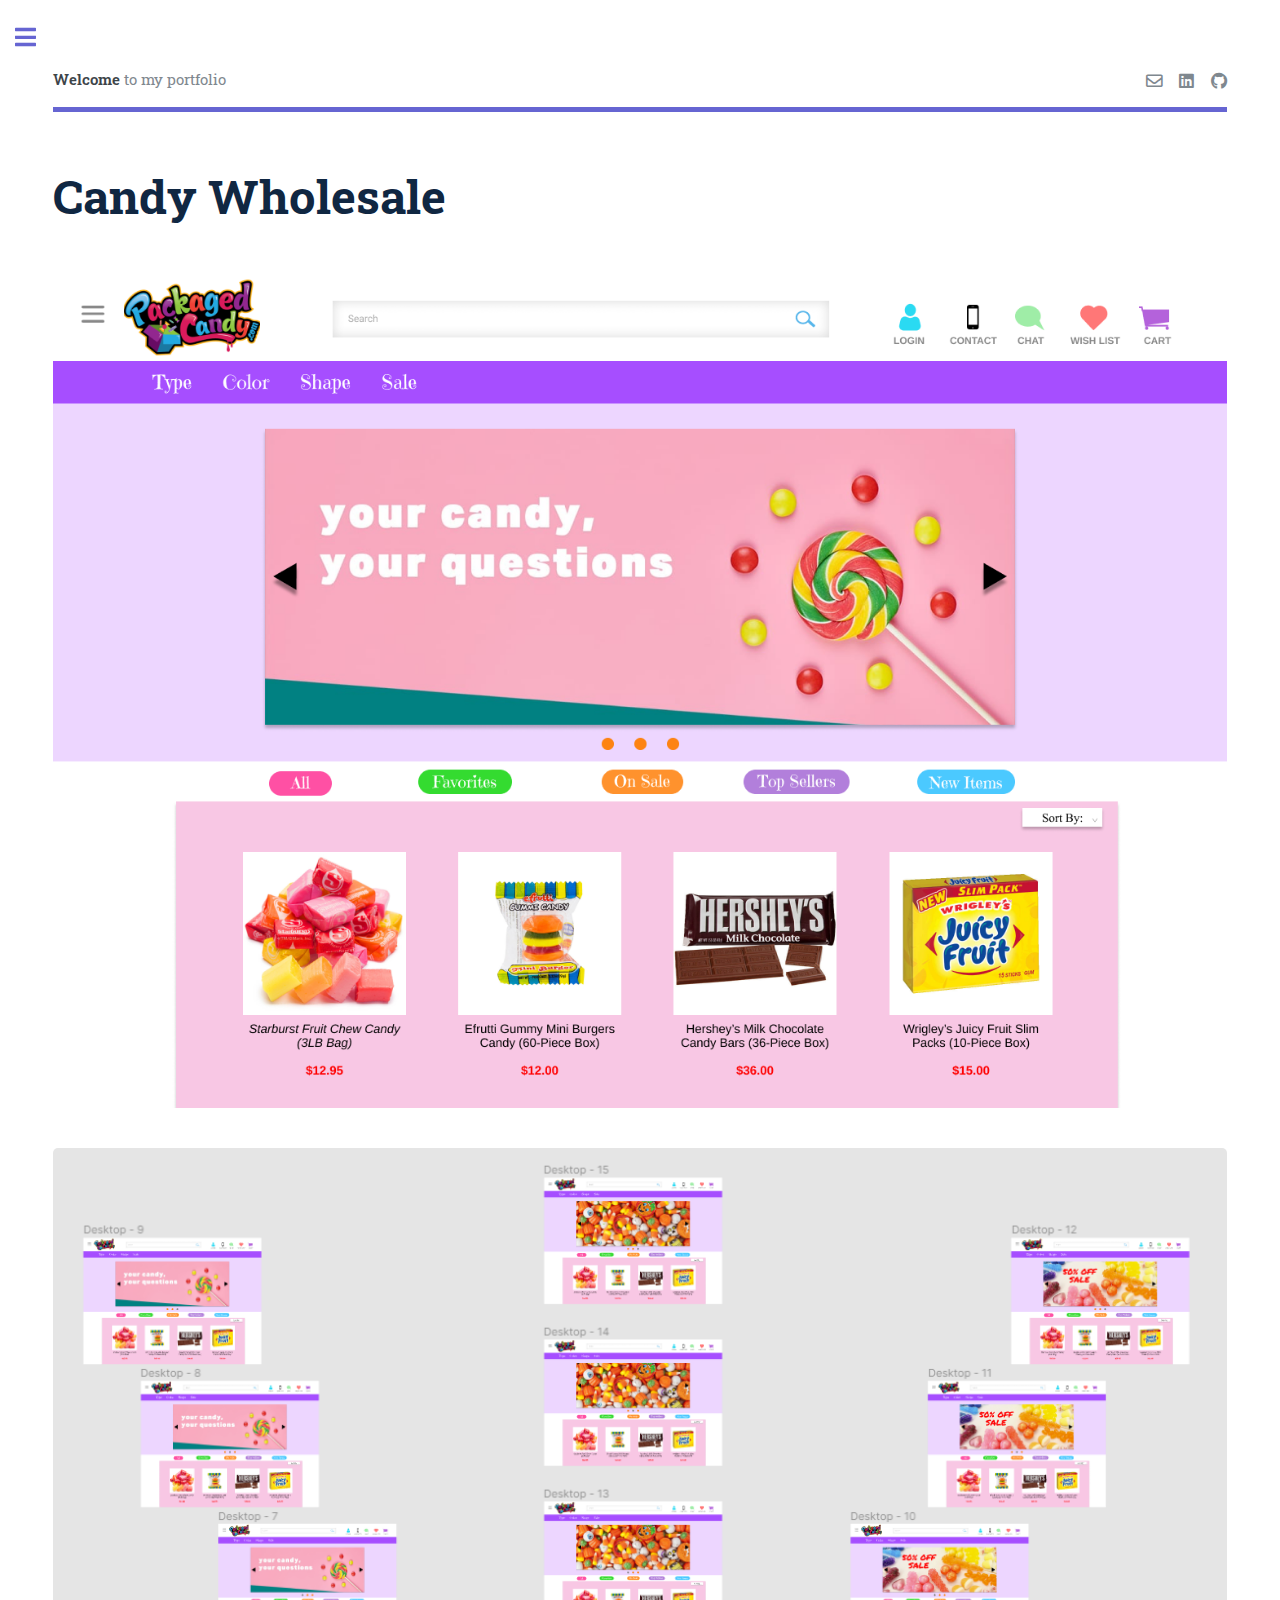
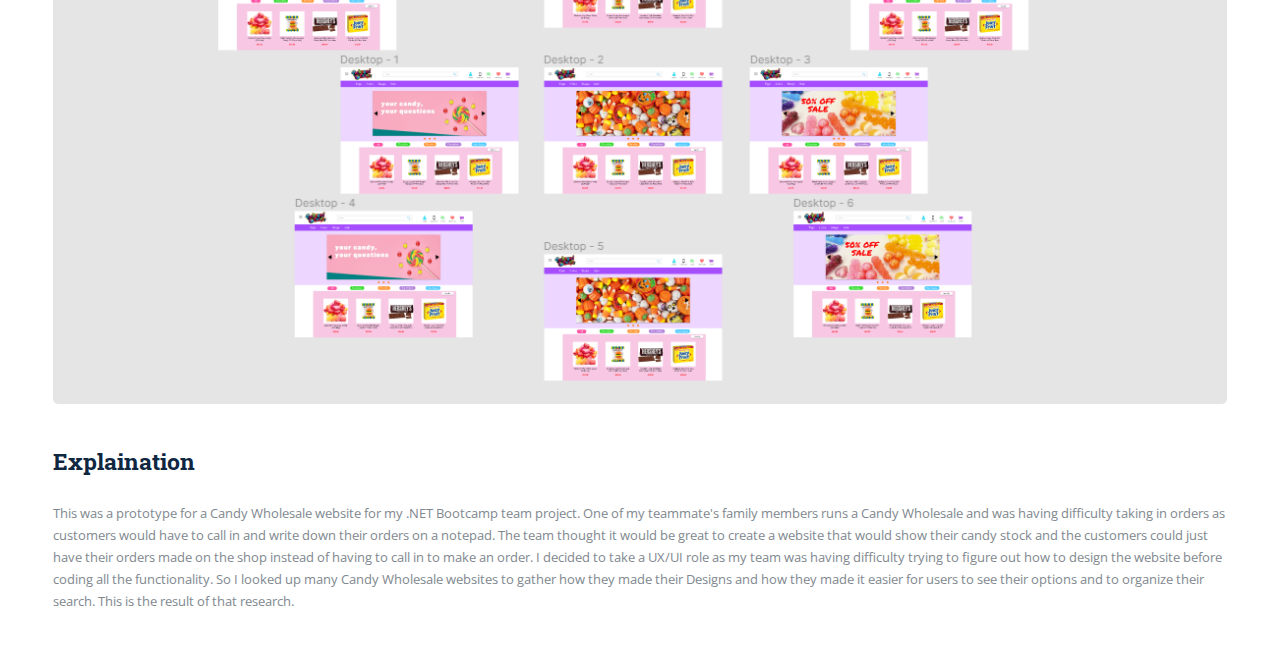
==== candy.html @ 74094ce4 "Add files via upload" ====
<!DOCTYPE HTML>
<html>
	<head>
		<title>My Portfolio - Editorial</title>
		<meta charset="utf-8" />
		<meta name="viewport" content="width=device-width, initial-scale=1, user-scalable=no" />
		<link rel="stylesheet" href="assets/css/main.css" />
	</head>
	<body class="is-preload">

		<!-- Wrapper -->
			<div id="wrapper">

				<!-- Main -->
					<div id="main">
						<div class="inner">

							<!-- Header -->
								<header id="header">
									<a href="index.html" class="logo"><strong>Welcome </strong>to my portfolio</a>
									<ul class="icons">
										<li><a href="mailto:rabiulmaz613@gmail.com" class="icon fa-envelope"><span class="label">Email</span></a></li>
										<li><a href="https://www.linkedin.com/in/rabiul-mazumder-b865521a0/" target="_blank" rel="noopener noreferrer" class="icon brands fa-linkedin"><span class="label">LinkedIn</span></a></li>
										<li><a href="https://github.com/RabiulMazumder613" target="_blank" rel="noopener noreferrer" class="icon brands fa-github"><span class="label">Github</span></a></li>
									</ul>
								</header>

							<!-- Content -->
								<section>
									<header class="main">
										<h1>Candy Wholesale</h1>
									</header>

									<span class="image main"><img src="images/Wholesale.png" alt="" /></span>
									<span class="image main"><img src="images/Wholesale-Wireframe.png" alt="" /></span>

									<h2>Explaination</h2>
									<p> This was a prototype for a Candy Wholesale website for my .NET Bootcamp team project. One of my teammate's family members runs a Candy Wholesale and was having difficulty 
										taking in orders as customers would have to call in and write down their orders on a notepad. The team thought it would be great to create a website that would show their 
										candy stock and the customers could just have their orders made on the shop instead of having to call in to make an order. I decided to take a UX/UI role as my team was 
										having difficulty trying to figure out how to design the website before coding all the functionality. So I looked up many Candy Wholesale websites to gather how they made 
										their Designs and how they made it easier for users to see their options and to organize their search. This is the result of that research. 
									</p>

								</section>

						</div>
					</div>

				<!-- Sidebar -->
				<div id="sidebar">
					<div class="inner">

						<!-- Menu -->
							<nav id="menu">
								<header class="major">
									<h2>Menu</h2>
								</header>
								<ul>
									<li><a href="index.html">Homepage</a></li>
									<li>
										<span class="opener">Websites</span>
										<ul>
											<li><a href="https://rabiulmazumder613.github.io/react-crypto-tracker/" target="_blank" rel="noopener noreferrer">Cryptocurrency</a></li>
											<li><a href="https://rabiulmazumder613.github.io/moolah-react-app/"target="_blank" rel="noopener noreferrer">Moolah</a></li>
										</ul>
									</li>
									<li>
										<span class="opener">UX/UI Designs</span>
										<ul>
											<li><a href="candy.html">Candy Wholesale</a></li>
											<li><a href="law.html">Vicent Law</a></li>
										</ul>
									</li>
									<li><a href="resume.html">Resume</a></li>
								</ul>
							</nav>


							<!-- Section -->
							<section>
								<header class="major">
									<h2>Get in touch</h2>
								</header>
								<p>If you would like to ever reach out to me through email or send a direct message to me on LinkedIn and feel free to connect. Here is also my GitHub if you would like to look at my projects</p>
								<ul class="contact">
									<li class="icon solid fa-envelope"><a href="mailto:rabiulmaz613@gmail.com">rabiulmaz613@gmail.com</a></li>
									<li class="icon brands fa-linkedin"><a href="https://www.linkedin.com/in/rabiul-mazumder-b865521a0/" target="_blank" rel="noopener noreferrer">Rabiul Mazumder</a></li>
									<li class="icon brands fa-github"><a href="https://github.com/RabiulMazumder613" target="_blank" rel="noopener noreferrer">RabiulMazumder613</a></li>
								</ul>
							</section>

						</div>
					</div>

			</div>

		<!-- Scripts -->
			<script src="assets/js/jquery.min.js"></script>
			<script src="assets/js/browser.min.js"></script>
			<script src="assets/js/breakpoints.min.js"></script>
			<script src="assets/js/util.js"></script>
			<script src="assets/js/main.js"></script>

	</body>
</html>
---- assets/css/main.css ----
@import url(fontawesome-all.min.css);
@import url("https://fonts.googleapis.com/css?family=Open+Sans:400,600,400italic,600italic|Roboto+Slab:400,700");
/*
	Editorial by HTML5 UP
	html5up.net | @ajlkn
	Free for personal and commercial use under the CCA 3.0 license (html5up.net/license)
*/
html, body, div, span, applet, object,
iframe, h1, h2, h3, h4, h5, h6, p, blockquote,
pre, a, abbr, acronym, address, big, cite,
code, del, dfn, em, img, ins, kbd, q, s, samp,
small, strike, strong, sub, sup, tt, var, b,
u, i, center, dl, dt, dd, ol, ul, li, fieldset,
form, label, legend, table, caption, tbody,
tfoot, thead, tr, th, td, article, aside,
canvas, details, embed, figure, figcaption,
footer, header, hgroup, menu, nav, output, ruby,
section, summary, time, mark, audio, video {
  margin: 0;
  padding: 0;
  border: 0;
  font-size: 100%;
  font: inherit;
  vertical-align: baseline; }

article, aside, details, figcaption, figure,
footer, header, hgroup, menu, nav, section {
  display: block; }

body {
  line-height: 1; }

ol, ul {
  list-style: none; }

blockquote, q {
  quotes: none; }
  blockquote:before, blockquote:after, q:before, q:after {
    content: '';
    content: none; }

table {
  border-collapse: collapse;
  border-spacing: 0; }

body {
  -webkit-text-size-adjust: none; }

mark {
  background-color: transparent;
  color: inherit; }

input::-moz-focus-inner {
  border: 0;
  padding: 0; }

input, select, textarea {
  -moz-appearance: none;
  -webkit-appearance: none;
  -ms-appearance: none;
  appearance: none; }

/* Basic */
@-ms-viewport {
  width: device-width; }

body {
  -ms-overflow-style: scrollbar; }

@media screen and (max-width: 480px) {
  html, body {
    min-width: 320px; } }

html {
  box-sizing: border-box;
  scroll-behavior: smooth;
}

*, *:before, *:after {
  box-sizing: inherit; }

body {
  background: #ffffff; }
  body.is-preload *, body.is-preload *:before, body.is-preload *:after, body.is-resizing *, body.is-resizing *:before, body.is-resizing *:after {
    -moz-animation: none !important;
    -webkit-animation: none !important;
    -ms-animation: none !important;
    animation: none !important;
    -moz-transition: none !important;
    -webkit-transition: none !important;
    -ms-transition: none !important;
    transition: none !important; }

/* Type */
body, input, select, textarea {
  color: #7f888f;
  font-family: "Open Sans", sans-serif;
  font-size: 13pt;
  font-weight: 400;
  line-height: 1.65; }
  @media screen and (max-width: 1680px) {
    body, input, select, textarea {
      font-size: 11pt; } }
  @media screen and (max-width: 1280px) {
    body, input, select, textarea {
      font-size: 10pt; } }
  @media screen and (max-width: 360px) {
    body, input, select, textarea {
      font-size: 9pt; } }

a {
  -moz-transition: color 0.2s ease-in-out, border-bottom-color 0.2s ease-in-out;
  -webkit-transition: color 0.2s ease-in-out, border-bottom-color 0.2s ease-in-out;
  -ms-transition: color 0.2s ease-in-out, border-bottom-color 0.2s ease-in-out;
  transition: color 0.2s ease-in-out, border-bottom-color 0.2s ease-in-out;
  border-bottom: dotted 1px;
  color: #6665d2;
  text-decoration: none; }
  a:hover {
    border-bottom-color: #6665d2;
    color: #6665d2 !important; }
    a:hover strong {
      color: inherit; }

strong, b {
  color: #3d4449;
  font-weight: 600; }

em, i {
  font-style: italic; }

p {
  margin: 0 0 2em 0; }

h1, h2, h3, h4, h5, h6 {
  color: #102742;
  font-family: "Roboto Slab", serif;
  font-weight: 700;
  line-height: 1.5;
  margin: 0 0 1em 0; }
  h1 a, h2 a, h3 a, h4 a, h5 a, h6 a {
    color: inherit;
    text-decoration: none;
    border-bottom: 0; }

h1 {
  font-size: 4em;
  margin: 0 0 0.5em 0;
  line-height: 1.3; }

h2 {
  font-size: 1.75em; }

h3 {
  font-size: 1.25em; }

h4 {
  font-size: 1.1em; }

h5 {
  font-size: 0.9em; }

h6 {
  font-size: 0.7em; }

@media screen and (max-width: 1680px) {
  h1 {
    font-size: 3.5em; } }

@media screen and (max-width: 980px) {
  h1 {
    font-size: 3.25em; } }

@media screen and (max-width: 736px) {
  h1 {
    font-size: 2em;
    line-height: 1.4; }
  h2 {
    font-size: 1.5em; } }

sub {
  font-size: 0.8em;
  position: relative;
  top: 0.5em; }

sup {
  font-size: 0.8em;
  position: relative;
  top: -0.5em; }

blockquote {
  border-left: solid 3px rgba(210, 215, 217, 0.75);
  font-style: italic;
  margin: 0 0 2em 0;
  padding: 0.5em 0 0.5em 2em; }

code {
  background: rgba(230, 235, 237, 0.25);
  border-radius: 0.375em;
  border: solid 1px rgba(210, 215, 217, 0.75);
  font-family: "Courier New", monospace;
  font-size: 0.9em;
  margin: 0 0.25em;
  padding: 0.25em 0.65em; }

pre {
  -webkit-overflow-scrolling: touch;
  font-family: "Courier New", monospace;
  font-size: 0.9em;
  margin: 0 0 2em 0; }
  pre code {
    display: block;
    line-height: 1.75;
    padding: 1em 1.5em;
    overflow-x: auto; }

hr {
  border: 0;
  border-bottom: solid 1px rgba(210, 215, 217, 0.75);
  margin: 2em 0; }
  hr.major {
    margin: 3em 0; }

.align-left {
  text-align: left; }

.align-center {
  text-align: center; }

.align-right {
  text-align: right; }

/* Row */
.row {
  display: flex;
  flex-wrap: wrap;
  box-sizing: border-box;
  align-items: stretch; }
  .row > * {
    box-sizing: border-box; }
  .row.gtr-uniform > * > :last-child {
    margin-bottom: 0; }
  .row.aln-left {
    justify-content: flex-start; }
  .row.aln-center {
    justify-content: center; }
  .row.aln-right {
    justify-content: flex-end; }
  .row.aln-top {
    align-items: flex-start; }
  .row.aln-middle {
    align-items: center; }
  .row.aln-bottom {
    align-items: flex-end; }
  .row > .imp {
    order: -1; }
  .row > .col-1 {
    width: 8.33333%; }
  .row > .off-1 {
    margin-left: 8.33333%; }
  .row > .col-2 {
    width: 16.66667%; }
  .row > .off-2 {
    margin-left: 16.66667%; }
  .row > .col-3 {
    width: 25%; }
  .row > .off-3 {
    margin-left: 25%; }
  .row > .col-4 {
    width: 33.33333%; }
  .row > .off-4 {
    margin-left: 33.33333%; }
  .row > .col-5 {
    width: 41.66667%; }
  .row > .off-5 {
    margin-left: 41.66667%; }
  .row > .col-6 {
    width: 50%; }
  .row > .off-6 {
    margin-left: 50%; }
  .row > .col-7 {
    width: 58.33333%; }
  .row > .off-7 {
    margin-left: 58.33333%; }
  .row > .col-8 {
    width: 66.66667%; }
  .row > .off-8 {
    margin-left: 66.66667%; }
  .row > .col-9 {
    width: 75%; }
  .row > .off-9 {
    margin-left: 75%; }
  .row > .col-10 {
    width: 83.33333%; }
  .row > .off-10 {
    margin-left: 83.33333%; }
  .row > .col-11 {
    width: 91.66667%; }
  .row > .off-11 {
    margin-left: 91.66667%; }
  .row > .col-12 {
    width: 100%; }
  .row > .off-12 {
    margin-left: 100%; }
  .row.gtr-0 {
    margin-top: 0;
    margin-left: 0em; }
    .row.gtr-0 > * {
      padding: 0 0 0 0em; }
    .row.gtr-0.gtr-uniform {
      margin-top: 0em; }
      .row.gtr-0.gtr-uniform > * {
        padding-top: 0em; }
  .row.gtr-25 {
    margin-top: 0;
    margin-left: -0.375em; }
    .row.gtr-25 > * {
      padding: 0 0 0 0.375em; }
    .row.gtr-25.gtr-uniform {
      margin-top: -0.375em; }
      .row.gtr-25.gtr-uniform > * {
        padding-top: 0.375em; }
  .row.gtr-50 {
    margin-top: 0;
    margin-left: -0.75em; }
    .row.gtr-50 > * {
      padding: 0 0 0 0.75em; }
    .row.gtr-50.gtr-uniform {
      margin-top: -0.75em; }
      .row.gtr-50.gtr-uniform > * {
        padding-top: 0.75em; }
  .row {
    margin-top: 0;
    margin-left: -1.5em; }
    .row > * {
      padding: 0 0 0 1.5em; }
    .row.gtr-uniform {
      margin-top: -1.5em; }
      .row.gtr-uniform > * {
        padding-top: 1.5em; }
  .row.gtr-150 {
    margin-top: 0;
    margin-left: -2.25em; }
    .row.gtr-150 > * {
      padding: 0 0 0 2.25em; }
    .row.gtr-150.gtr-uniform {
      margin-top: -2.25em; }
      .row.gtr-150.gtr-uniform > * {
        padding-top: 2.25em; }
  .row.gtr-200 {
    margin-top: 0;
    margin-left: -3em; }
    .row.gtr-200 > * {
      padding: 0 0 0 3em; }
    .row.gtr-200.gtr-uniform {
      margin-top: -3em; }
      .row.gtr-200.gtr-uniform > * {
        padding-top: 3em; }
  @media screen and (max-width: 1680px) {
    .row {
      display: flex;
      flex-wrap: wrap;
      box-sizing: border-box;
      align-items: stretch; }
      .row > * {
        box-sizing: border-box; }
      .row.gtr-uniform > * > :last-child {
        margin-bottom: 0; }
      .row.aln-left {
        justify-content: flex-start; }
      .row.aln-center {
        justify-content: center; }
      .row.aln-right {
        justify-content: flex-end; }
      .row.aln-top {
        align-items: flex-start; }
      .row.aln-middle {
        align-items: center; }
      .row.aln-bottom {
        align-items: flex-end; }
      .row > .imp-xlarge {
        order: -1; }
      .row > .col-1-xlarge {
        width: 8.33333%; }
      .row > .off-1-xlarge {
        margin-left: 8.33333%; }
      .row > .col-2-xlarge {
        width: 16.66667%; }
      .row > .off-2-xlarge {
        margin-left: 16.66667%; }
      .row > .col-3-xlarge {
        width: 25%; }
      .row > .off-3-xlarge {
        margin-left: 25%; }
      .row > .col-4-xlarge {
        width: 33.33333%; }
      .row > .off-4-xlarge {
        margin-left: 33.33333%; }
      .row > .col-5-xlarge {
        width: 41.66667%; }
      .row > .off-5-xlarge {
        margin-left: 41.66667%; }
      .row > .col-6-xlarge {
        width: 50%; }
      .row > .off-6-xlarge {
        margin-left: 50%; }
      .row > .col-7-xlarge {
        width: 58.33333%; }
      .row > .off-7-xlarge {
        margin-left: 58.33333%; }
      .row > .col-8-xlarge {
        width: 66.66667%; }
      .row > .off-8-xlarge {
        margin-left: 66.66667%; }
      .row > .col-9-xlarge {
        width: 75%; }
      .row > .off-9-xlarge {
        margin-left: 75%; }
      .row > .col-10-xlarge {
        width: 83.33333%; }
      .row > .off-10-xlarge {
        margin-left: 83.33333%; }
      .row > .col-11-xlarge {
        width: 91.66667%; }
      .row > .off-11-xlarge {
        margin-left: 91.66667%; }
      .row > .col-12-xlarge {
        width: 100%; }
      .row > .off-12-xlarge {
        margin-left: 100%; }
      .row.gtr-0 {
        margin-top: 0;
        margin-left: 0em; }
        .row.gtr-0 > * {
          padding: 0 0 0 0em; }
        .row.gtr-0.gtr-uniform {
          margin-top: 0em; }
          .row.gtr-0.gtr-uniform > * {
            padding-top: 0em; }
      .row.gtr-25 {
        margin-top: 0;
        margin-left: -0.375em; }
        .row.gtr-25 > * {
          padding: 0 0 0 0.375em; }
        .row.gtr-25.gtr-uniform {
          margin-top: -0.375em; }
          .row.gtr-25.gtr-uniform > * {
            padding-top: 0.375em; }
      .row.gtr-50 {
        margin-top: 0;
        margin-left: -0.75em; }
        .row.gtr-50 > * {
          padding: 0 0 0 0.75em; }
        .row.gtr-50.gtr-uniform {
          margin-top: -0.75em; }
          .row.gtr-50.gtr-uniform > * {
            padding-top: 0.75em; }
      .row {
        margin-top: 0;
        margin-left: -1.5em; }
        .row > * {
          padding: 0 0 0 1.5em; }
        .row.gtr-uniform {
          margin-top: -1.5em; }
          .row.gtr-uniform > * {
            padding-top: 1.5em; }
      .row.gtr-150 {
        margin-top: 0;
        margin-left: -2.25em; }
        .row.gtr-150 > * {
          padding: 0 0 0 2.25em; }
        .row.gtr-150.gtr-uniform {
          margin-top: -2.25em; }
          .row.gtr-150.gtr-uniform > * {
            padding-top: 2.25em; }
      .row.gtr-200 {
        margin-top: 0;
        margin-left: -3em; }
        .row.gtr-200 > * {
          padding: 0 0 0 3em; }
        .row.gtr-200.gtr-uniform {
          margin-top: -3em; }
          .row.gtr-200.gtr-uniform > * {
            padding-top: 3em; } }
  @media screen and (max-width: 1280px) {
    .row {
      display: flex;
      flex-wrap: wrap;
      box-sizing: border-box;
      align-items: stretch; }
      .row > * {
        box-sizing: border-box; }
      .row.gtr-uniform > * > :last-child {
        margin-bottom: 0; }
      .row.aln-left {
        justify-content: flex-start; }
      .row.aln-center {
        justify-content: center; }
      .row.aln-right {
        justify-content: flex-end; }
      .row.aln-top {
        align-items: flex-start; }
      .row.aln-middle {
        align-items: center; }
      .row.aln-bottom {
        align-items: flex-end; }
      .row > .imp-large {
        order: -1; }
      .row > .col-1-large {
        width: 8.33333%; }
      .row > .off-1-large {
        margin-left: 8.33333%; }
      .row > .col-2-large {
        width: 16.66667%; }
      .row > .off-2-large {
        margin-left: 16.66667%; }
      .row > .col-3-large {
        width: 25%; }
      .row > .off-3-large {
        margin-left: 25%; }
      .row > .col-4-large {
        width: 33.33333%; }
      .row > .off-4-large {
        margin-left: 33.33333%; }
      .row > .col-5-large {
        width: 41.66667%; }
      .row > .off-5-large {
        margin-left: 41.66667%; }
      .row > .col-6-large {
        width: 50%; }
      .row > .off-6-large {
        margin-left: 50%; }
      .row > .col-7-large {
        width: 58.33333%; }
      .row > .off-7-large {
        margin-left: 58.33333%; }
      .row > .col-8-large {
        width: 66.66667%; }
      .row > .off-8-large {
        margin-left: 66.66667%; }
      .row > .col-9-large {
        width: 75%; }
      .row > .off-9-large {
        margin-left: 75%; }
      .row > .col-10-large {
        width: 83.33333%; }
      .row > .off-10-large {
        margin-left: 83.33333%; }
      .row > .col-11-large {
        width: 91.66667%; }
      .row > .off-11-large {
        margin-left: 91.66667%; }
      .row > .col-12-large {
        width: 100%; }
      .row > .off-12-large {
        margin-left: 100%; }
      .row.gtr-0 {
        margin-top: 0;
        margin-left: 0em; }
        .row.gtr-0 > * {
          padding: 0 0 0 0em; }
        .row.gtr-0.gtr-uniform {
          margin-top: 0em; }
          .row.gtr-0.gtr-uniform > * {
            padding-top: 0em; }
      .row.gtr-25 {
        margin-top: 0;
        margin-left: -0.375em; }
        .row.gtr-25 > * {
          padding: 0 0 0 0.375em; }
        .row.gtr-25.gtr-uniform {
          margin-top: -0.375em; }
          .row.gtr-25.gtr-uniform > * {
            padding-top: 0.375em; }
      .row.gtr-50 {
        margin-top: 0;
        margin-left: -0.75em; }
        .row.gtr-50 > * {
          padding: 0 0 0 0.75em; }
        .row.gtr-50.gtr-uniform {
          margin-top: -0.75em; }
          .row.gtr-50.gtr-uniform > * {
            padding-top: 0.75em; }
      .row {
        margin-top: 0;
        margin-left: -1.5em; }
        .row > * {
          padding: 0 0 0 1.5em; }
        .row.gtr-uniform {
          margin-top: -1.5em; }
          .row.gtr-uniform > * {
            padding-top: 1.5em; }
      .row.gtr-150 {
        margin-top: 0;
        margin-left: -2.25em; }
        .row.gtr-150 > * {
          padding: 0 0 0 2.25em; }
        .row.gtr-150.gtr-uniform {
          margin-top: -2.25em; }
          .row.gtr-150.gtr-uniform > * {
            padding-top: 2.25em; }
      .row.gtr-200 {
        margin-top: 0;
        margin-left: -3em; }
        .row.gtr-200 > * {
          padding: 0 0 0 3em; }
        .row.gtr-200.gtr-uniform {
          margin-top: -3em; }
          .row.gtr-200.gtr-uniform > * {
            padding-top: 3em; } }
  @media screen and (max-width: 980px) {
    .row {
      display: flex;
      flex-wrap: wrap;
      box-sizing: border-box;
      align-items: stretch; }
      .row > * {
        box-sizing: border-box; }
      .row.gtr-uniform > * > :last-child {
        margin-bottom: 0; }
      .row.aln-left {
        justify-content: flex-start; }
      .row.aln-center {
        justify-content: center; }
      .row.aln-right {
        justify-content: flex-end; }
      .row.aln-top {
        align-items: flex-start; }
      .row.aln-middle {
        align-items: center; }
      .row.aln-bottom {
        align-items: flex-end; }
      .row > .imp-medium {
        order: -1; }
      .row > .col-1-medium {
        width: 8.33333%; }
      .row > .off-1-medium {
        margin-left: 8.33333%; }
      .row > .col-2-medium {
        width: 16.66667%; }
      .row > .off-2-medium {
        margin-left: 16.66667%; }
      .row > .col-3-medium {
        width: 25%; }
      .row > .off-3-medium {
        margin-left: 25%; }
      .row > .col-4-medium {
        width: 33.33333%; }
      .row > .off-4-medium {
        margin-left: 33.33333%; }
      .row > .col-5-medium {
        width: 41.66667%; }
      .row > .off-5-medium {
        margin-left: 41.66667%; }
      .row > .col-6-medium {
        width: 50%; }
      .row > .off-6-medium {
        margin-left: 50%; }
      .row > .col-7-medium {
        width: 58.33333%; }
      .row > .off-7-medium {
        margin-left: 58.33333%; }
      .row > .col-8-medium {
        width: 66.66667%; }
      .row > .off-8-medium {
        margin-left: 66.66667%; }
      .row > .col-9-medium {
        width: 75%; }
      .row > .off-9-medium {
        margin-left: 75%; }
      .row > .col-10-medium {
        width: 83.33333%; }
      .row > .off-10-medium {
        margin-left: 83.33333%; }
      .row > .col-11-medium {
        width: 91.66667%; }
      .row > .off-11-medium {
        margin-left: 91.66667%; }
      .row > .col-12-medium {
        width: 100%; }
      .row > .off-12-medium {
        margin-left: 100%; }
      .row.gtr-0 {
        margin-top: 0;
        margin-left: 0em; }
        .row.gtr-0 > * {
          padding: 0 0 0 0em; }
        .row.gtr-0.gtr-uniform {
          margin-top: 0em; }
          .row.gtr-0.gtr-uniform > * {
            padding-top: 0em; }
      .row.gtr-25 {
        margin-top: 0;
        margin-left: -0.375em; }
        .row.gtr-25 > * {
          padding: 0 0 0 0.375em; }
        .row.gtr-25.gtr-uniform {
          margin-top: -0.375em; }
          .row.gtr-25.gtr-uniform > * {
            padding-top: 0.375em; }
      .row.gtr-50 {
        margin-top: 0;
        margin-left: -0.75em; }
        .row.gtr-50 > * {
          padding: 0 0 0 0.75em; }
        .row.gtr-50.gtr-uniform {
          margin-top: -0.75em; }
          .row.gtr-50.gtr-uniform > * {
            padding-top: 0.75em; }
      .row {
        margin-top: 0;
        margin-left: -1.5em; }
        .row > * {
          padding: 0 0 0 1.5em; }
        .row.gtr-uniform {
          margin-top: -1.5em; }
          .row.gtr-uniform > * {
            padding-top: 1.5em; }
      .row.gtr-150 {
        margin-top: 0;
        margin-left: -2.25em; }
        .row.gtr-150 > * {
          padding: 0 0 0 2.25em; }
        .row.gtr-150.gtr-uniform {
          margin-top: -2.25em; }
          .row.gtr-150.gtr-uniform > * {
            padding-top: 2.25em; }
      .row.gtr-200 {
        margin-top: 0;
        margin-left: -3em; }
        .row.gtr-200 > * {
          padding: 0 0 0 3em; }
        .row.gtr-200.gtr-uniform {
          margin-top: -3em; }
          .row.gtr-200.gtr-uniform > * {
            padding-top: 3em; } }
  @media screen and (max-width: 736px) {
    .row {
      display: flex;
      flex-wrap: wrap;
      box-sizing: border-box;
      align-items: stretch; }
      .row > * {
        box-sizing: border-box; }
      .row.gtr-uniform > * > :last-child {
        margin-bottom: 0; }
      .row.aln-left {
        justify-content: flex-start; }
      .row.aln-center {
        justify-content: center; }
      .row.aln-right {
        justify-content: flex-end; }
      .row.aln-top {
        align-items: flex-start; }
      .row.aln-middle {
        align-items: center; }
      .row.aln-bottom {
        align-items: flex-end; }
      .row > .imp-small {
        order: -1; }
      .row > .col-1-small {
        width: 8.33333%; }
      .row > .off-1-small {
        margin-left: 8.33333%; }
      .row > .col-2-small {
        width: 16.66667%; }
      .row > .off-2-small {
        margin-left: 16.66667%; }
      .row > .col-3-small {
        width: 25%; }
      .row > .off-3-small {
        margin-left: 25%; }
      .row > .col-4-small {
        width: 33.33333%; }
      .row > .off-4-small {
        margin-left: 33.33333%; }
      .row > .col-5-small {
        width: 41.66667%; }
      .row > .off-5-small {
        margin-left: 41.66667%; }
      .row > .col-6-small {
        width: 50%; }
      .row > .off-6-small {
        margin-left: 50%; }
      .row > .col-7-small {
        width: 58.33333%; }
      .row > .off-7-small {
        margin-left: 58.33333%; }
      .row > .col-8-small {
        width: 66.66667%; }
      .row > .off-8-small {
        margin-left: 66.66667%; }
      .row > .col-9-small {
        width: 75%; }
      .row > .off-9-small {
        margin-left: 75%; }
      .row > .col-10-small {
        width: 83.33333%; }
      .row > .off-10-small {
        margin-left: 83.33333%; }
      .row > .col-11-small {
        width: 91.66667%; }
      .row > .off-11-small {
        margin-left: 91.66667%; }
      .row > .col-12-small {
        width: 100%; }
      .row > .off-12-small {
        margin-left: 100%; }
      .row.gtr-0 {
        margin-top: 0;
        margin-left: 0em; }
        .row.gtr-0 > * {
          padding: 0 0 0 0em; }
        .row.gtr-0.gtr-uniform {
          margin-top: 0em; }
          .row.gtr-0.gtr-uniform > * {
            padding-top: 0em; }
      .row.gtr-25 {
        margin-top: 0;
        margin-left: -0.375em; }
        .row.gtr-25 > * {
          padding: 0 0 0 0.375em; }
        .row.gtr-25.gtr-uniform {
          margin-top: -0.375em; }
          .row.gtr-25.gtr-uniform > * {
            padding-top: 0.375em; }
      .row.gtr-50 {
        margin-top: 0;
        margin-left: -0.75em; }
        .row.gtr-50 > * {
          padding: 0 0 0 0.75em; }
        .row.gtr-50.gtr-uniform {
          margin-top: -0.75em; }
          .row.gtr-50.gtr-uniform > * {
            padding-top: 0.75em; }
      .row {
        margin-top: 0;
        margin-left: -1.5em; }
        .row > * {
          padding: 0 0 0 1.5em; }
        .row.gtr-uniform {
          margin-top: -1.5em; }
          .row.gtr-uniform > * {
            padding-top: 1.5em; }
      .row.gtr-150 {
        margin-top: 0;
        margin-left: -2.25em; }
        .row.gtr-150 > * {
          padding: 0 0 0 2.25em; }
        .row.gtr-150.gtr-uniform {
          margin-top: -2.25em; }
          .row.gtr-150.gtr-uniform > * {
            padding-top: 2.25em; }
      .row.gtr-200 {
        margin-top: 0;
        margin-left: -3em; }
        .row.gtr-200 > * {
          padding: 0 0 0 3em; }
        .row.gtr-200.gtr-uniform {
          margin-top: -3em; }
          .row.gtr-200.gtr-uniform > * {
            padding-top: 3em; } }
  @media screen and (max-width: 480px) {
    .row {
      display: flex;
      flex-wrap: wrap;
      box-sizing: border-box;
      align-items: stretch; }
      .row > * {
        box-sizing: border-box; }
      .row.gtr-uniform > * > :last-child {
        margin-bottom: 0; }
      .row.aln-left {
        justify-content: flex-start; }
      .row.aln-center {
        justify-content: center; }
      .row.aln-right {
        justify-content: flex-end; }
      .row.aln-top {
        align-items: flex-start; }
      .row.aln-middle {
        align-items: center; }
      .row.aln-bottom {
        align-items: flex-end; }
      .row > .imp-xsmall {
        order: -1; }
      .row > .col-1-xsmall {
        width: 8.33333%; }
      .row > .off-1-xsmall {
        margin-left: 8.33333%; }
      .row > .col-2-xsmall {
        width: 16.66667%; }
      .row > .off-2-xsmall {
        margin-left: 16.66667%; }
      .row > .col-3-xsmall {
        width: 25%; }
      .row > .off-3-xsmall {
        margin-left: 25%; }
      .row > .col-4-xsmall {
        width: 33.33333%; }
      .row > .off-4-xsmall {
        margin-left: 33.33333%; }
      .row > .col-5-xsmall {
        width: 41.66667%; }
      .row > .off-5-xsmall {
        margin-left: 41.66667%; }
      .row > .col-6-xsmall {
        width: 50%; }
      .row > .off-6-xsmall {
        margin-left: 50%; }
      .row > .col-7-xsmall {
        width: 58.33333%; }
      .row > .off-7-xsmall {
        margin-left: 58.33333%; }
      .row > .col-8-xsmall {
        width: 66.66667%; }
      .row > .off-8-xsmall {
        margin-left: 66.66667%; }
      .row > .col-9-xsmall {
        width: 75%; }
      .row > .off-9-xsmall {
        margin-left: 75%; }
      .row > .col-10-xsmall {
        width: 83.33333%; }
      .row > .off-10-xsmall {
        margin-left: 83.33333%; }
      .row > .col-11-xsmall {
        width: 91.66667%; }
      .row > .off-11-xsmall {
        margin-left: 91.66667%; }
      .row > .col-12-xsmall {
        width: 100%; }
      .row > .off-12-xsmall {
        margin-left: 100%; }
      .row.gtr-0 {
        margin-top: 0;
        margin-left: 0em; }
        .row.gtr-0 > * {
          padding: 0 0 0 0em; }
        .row.gtr-0.gtr-uniform {
          margin-top: 0em; }
          .row.gtr-0.gtr-uniform > * {
            padding-top: 0em; }
      .row.gtr-25 {
        margin-top: 0;
        margin-left: -0.375em; }
        .row.gtr-25 > * {
          padding: 0 0 0 0.375em; }
        .row.gtr-25.gtr-uniform {
          margin-top: -0.375em; }
          .row.gtr-25.gtr-uniform > * {
            padding-top: 0.375em; }
      .row.gtr-50 {
        margin-top: 0;
        margin-left: -0.75em; }
        .row.gtr-50 > * {
          padding: 0 0 0 0.75em; }
        .row.gtr-50.gtr-uniform {
          margin-top: -0.75em; }
          .row.gtr-50.gtr-uniform > * {
            padding-top: 0.75em; }
      .row {
        margin-top: 0;
        margin-left: -1.5em; }
        .row > * {
          padding: 0 0 0 1.5em; }
        .row.gtr-uniform {
          margin-top: -1.5em; }
          .row.gtr-uniform > * {
            padding-top: 1.5em; }
      .row.gtr-150 {
        margin-top: 0;
        margin-left: -2.25em; }
        .row.gtr-150 > * {
          padding: 0 0 0 2.25em; }
        .row.gtr-150.gtr-uniform {
          margin-top: -2.25em; }
          .row.gtr-150.gtr-uniform > * {
            padding-top: 2.25em; }
      .row.gtr-200 {
        margin-top: 0;
        margin-left: -3em; }
        .row.gtr-200 > * {
          padding: 0 0 0 3em; }
        .row.gtr-200.gtr-uniform {
          margin-top: -3em; }
          .row.gtr-200.gtr-uniform > * {
            padding-top: 3em; } }

/* Section/Article */
section.special, article.special {
  text-align: center; }

header p {
  font-family: "Roboto Slab", serif;
  font-size: 1em;
  font-weight: 400;
  letter-spacing: 0.075em;
  margin-top: -0.5em;
  text-transform: uppercase; }

header.major > :last-child {
  border-bottom: solid 3px #6665d2;
  display: inline-block;
  margin: 0 0 2em 0;
  padding: 0 0.75em 0.5em 0; }

header.main > :last-child {
  margin: 0 0 1em 0; }

/* Form */
form {
  margin: 0 0 2em 0; }

label {
  color: #3d4449;
  display: block;
  font-size: 0.9em;
  font-weight: 600;
  margin: 0 0 1em 0; }

input[type="text"],
input[type="password"],
input[type="email"],
input[type="tel"],
input[type="search"],
input[type="url"],
select,
textarea {
  -moz-appearance: none;
  -webkit-appearance: none;
  -ms-appearance: none;
  appearance: none;
  background: #ffffff;
  border-radius: 0.375em;
  border: none;
  border: solid 1px rgba(210, 215, 217, 0.75);
  color: inherit;
  display: block;
  outline: 0;
  padding: 0 1em;
  text-decoration: none;
  width: 100%; }
  input[type="text"]:invalid,
  input[type="password"]:invalid,
  input[type="email"]:invalid,
  input[type="tel"]:invalid,
  input[type="search"]:invalid,
  input[type="url"]:invalid,
  select:invalid,
  textarea:invalid {
    box-shadow: none; }
  input[type="text"]:focus,
  input[type="password"]:focus,
  input[type="email"]:focus,
  input[type="tel"]:focus,
  input[type="search"]:focus,
  input[type="url"]:focus,
  select:focus,
  textarea:focus {
    border-color: #6665d2;
    box-shadow: 0 0 0 1px #6665d2; }

select {
  background-image: url("data:image/svg+xml;charset=utf8,%3Csvg xmlns='http://www.w3.org/2000/svg' width='40' height='40' preserveAspectRatio='none' viewBox='0 0 40 40'%3E%3Cpath d='M9.4,12.3l10.4,10.4l10.4-10.4c0.2-0.2,0.5-0.4,0.9-0.4c0.3,0,0.6,0.1,0.9,0.4l3.3,3.3c0.2,0.2,0.4,0.5,0.4,0.9 c0,0.4-0.1,0.6-0.4,0.9L20.7,31.9c-0.2,0.2-0.5,0.4-0.9,0.4c-0.3,0-0.6-0.1-0.9-0.4L4.3,17.3c-0.2-0.2-0.4-0.5-0.4-0.9 c0-0.4,0.1-0.6,0.4-0.9l3.3-3.3c0.2-0.2,0.5-0.4,0.9-0.4S9.1,12.1,9.4,12.3z' fill='rgba(210, 215, 217, 0.75)' /%3E%3C/svg%3E");
  background-size: 1.25em;
  background-repeat: no-repeat;
  background-position: calc(100% - 1em) center;
  height: 2.75em;
  padding-right: 2.75em;
  text-overflow: ellipsis; }
  select option {
    color: #3d4449;
    background: #ffffff; }
  select:focus::-ms-value {
    background-color: transparent; }
  select::-ms-expand {
    display: none; }

input[type="text"],
input[type="password"],
input[type="email"],
input[type="tel"],
input[type="search"],
input[type="url"],
select {
  height: 2.75em; }

textarea {
  padding: 0.75em 1em; }

input[type="checkbox"],
input[type="radio"] {
  -moz-appearance: none;
  -webkit-appearance: none;
  -ms-appearance: none;
  appearance: none;
  display: block;
  float: left;
  margin-right: -2em;
  opacity: 0;
  width: 1em;
  z-index: -1; }
  input[type="checkbox"] + label,
  input[type="radio"] + label {
    text-decoration: none;
    color: #7f888f;
    cursor: pointer;
    display: inline-block;
    font-size: 1em;
    font-weight: 400;
    padding-left: 2.4em;
    padding-right: 0.75em;
    position: relative; }
    input[type="checkbox"] + label:before,
    input[type="radio"] + label:before {
      -moz-osx-font-smoothing: grayscale;
      -webkit-font-smoothing: antialiased;
      display: inline-block;
      font-style: normal;
      font-variant: normal;
      text-rendering: auto;
      line-height: 1;
      text-transform: none !important;
      font-family: 'Font Awesome 5 Free';
      font-weight: 900; }
    input[type="checkbox"] + label:before,
    input[type="radio"] + label:before {
      background: #ffffff;
      border-radius: 0.375em;
      border: solid 1px rgba(210, 215, 217, 0.75);
      content: '';
      display: inline-block;
      font-size: 0.8em;
      height: 2.0625em;
      left: 0;
      line-height: 2.0625em;
      position: absolute;
      text-align: center;
      top: 0;
      width: 2.0625em; }
  input[type="checkbox"]:checked + label:before,
  input[type="radio"]:checked + label:before {
    background: #3d4449;
    border-color: #3d4449;
    color: #ffffff;
    content: '\f00c'; }
  input[type="checkbox"]:focus + label:before,
  input[type="radio"]:focus + label:before {
    border-color: #6665d2;
    box-shadow: 0 0 0 1px #6665d2; }

input[type="checkbox"] + label:before {
  border-radius: 0.375em; }

input[type="radio"] + label:before {
  border-radius: 100%; }

::-webkit-input-placeholder {
  color: #9fa3a6 !important;
  opacity: 1.0; }

:-moz-placeholder {
  color: #9fa3a6 !important;
  opacity: 1.0; }

::-moz-placeholder {
  color: #9fa3a6 !important;
  opacity: 1.0; }

:-ms-input-placeholder {
  color: #9fa3a6 !important;
  opacity: 1.0; }

/* Box */
.box {
  border-radius: 0.375em;
  border: solid 1px rgba(210, 215, 217, 0.75);
  margin-bottom: 2em;
  padding: 1.5em; }
  .box > :last-child,
  .box > :last-child > :last-child,
  .box > :last-child > :last-child > :last-child {
    margin-bottom: 0; }
  .box.alt {
    border: 0;
    border-radius: 0;
    padding: 0; }

/* Icon */
.icon {
  text-decoration: none;
  border-bottom: none;
  position: relative; }
  .icon:before {
    -moz-osx-font-smoothing: grayscale;
    -webkit-font-smoothing: antialiased;
    display: inline-block;
    font-style: normal;
    font-variant: normal;
    text-rendering: auto;
    line-height: 1;
    text-transform: none !important;
    font-family: 'Font Awesome 5 Free';
    font-weight: 400; }
  .icon > .label {
    display: none; }
  .icon:before {
    line-height: inherit; }
  .icon.solid:before {
    font-weight: 900; }
  .icon.brands:before {
    font-family: 'Font Awesome 5 Brands'; }

/* Image */
.image {
  border-radius: 0.375em;
  border: 0;
  display: inline-block;
  position: relative; }
  .image img {
    border-radius: 0.375em;
    display: block; }
  .image.left, .image.right {
    max-width: 40%; }
    .image.left img, .image.right img {
      width: 100%; }
  .image.left {
    float: left;
    padding: 0 1.5em 1em 0;
    top: 0.25em; }
  .image.right {
    float: right;
    padding: 0 0 1em 1.5em;
    top: 0.25em; }
  .image.fit {
    display: block;
    margin: 0 0 2em 0;
    width: 100%; }
    .image.fit img {
      width: 100%; }
  .image.main {
    display: block;
    margin: 0 0 3em 0;
    width: 100%; }
    .image.main img {
      width: 100%; }

a.image {
  overflow: hidden; }
  a.image img {
    -moz-transition: -moz-transform 0.2s ease;
    -webkit-transition: -webkit-transform 0.2s ease;
    -ms-transition: -ms-transform 0.2s ease;
    transition: transform 0.2s ease; }
  a.image:hover img {
    -moz-transform: scale(1.075);
    -webkit-transform: scale(1.075);
    -ms-transform: scale(1.075);
    transform: scale(1.075); }

/* List */
ol {
  list-style: decimal;
  margin: 0 0 2em 0;
  padding-left: 1.25em; }
  ol li {
    padding-left: 0.25em; }

ul {
  list-style: disc;
  margin: 0 0 2em 0;
  padding-left: 1em; }
  ul li {
    padding-left: 0.5em; }
  ul.alt {
    list-style: none;
    padding-left: 0; }
    ul.alt li {
      border-top: solid 1px rgba(210, 215, 217, 0.75);
      padding: 0.5em 0; }
      ul.alt li:first-child {
        border-top: 0;
        padding-top: 0; }

dl {
  margin: 0 0 2em 0; }
  dl dt {
    display: block;
    font-weight: 600;
    margin: 0 0 1em 0; }
  dl dd {
    margin-left: 2em; }

/* Actions */
ul.actions {
  display: -moz-flex;
  display: -webkit-flex;
  display: -ms-flex;
  display: flex;
  cursor: default;
  list-style: none;
  margin-left: -1em;
  padding-left: 0; }
  ul.actions li {
    padding: 0 0 0 1em;
    vertical-align: middle; }
  ul.actions.special {
    -moz-justify-content: center;
    -webkit-justify-content: center;
    -ms-justify-content: center;
    justify-content: center;
    width: 100%;
    margin-left: 0; }
    ul.actions.special li:first-child {
      padding-left: 0; }
  ul.actions.stacked {
    -moz-flex-direction: column;
    -webkit-flex-direction: column;
    -ms-flex-direction: column;
    flex-direction: column;
    margin-left: 0; }
    ul.actions.stacked li {
      padding: 1.3em 0 0 0; }
      ul.actions.stacked li:first-child {
        padding-top: 0; }
  ul.actions.fit {
    width: calc(100% + 1em); }
    ul.actions.fit li {
      -moz-flex-grow: 1;
      -webkit-flex-grow: 1;
      -ms-flex-grow: 1;
      flex-grow: 1;
      -moz-flex-shrink: 1;
      -webkit-flex-shrink: 1;
      -ms-flex-shrink: 1;
      flex-shrink: 1;
      width: 100%; }
      ul.actions.fit li > * {
        width: 100%; }
    ul.actions.fit.stacked {
      width: 100%; }

/* Icons */
ul.icons {
  cursor: default;
  list-style: none;
  padding-left: 0; }
  ul.icons li {
    display: inline-block;
    padding: 0 1em 0 0; }
    ul.icons li:last-child {
      padding-right: 0; }
    ul.icons li .icon {
      color: inherit; }
      ul.icons li .icon:before {
        font-size: 1.25em; }

/* Contact */
ul.contact {
  list-style: none;
  padding: 0; }
  ul.contact li {
    text-decoration: none;
    border-top: solid 1px rgba(210, 215, 217, 0.75);
    margin: 1.5em 0 0 0;
    padding: 1.5em 0 0 3em;
    position: relative; }
    ul.contact li:before {
      -moz-osx-font-smoothing: grayscale;
      -webkit-font-smoothing: antialiased;
      display: inline-block;
      font-style: normal;
      font-variant: normal;
      text-rendering: auto;
      line-height: 1;
      text-transform: none !important;
      font-family: 'Font Awesome 5 Free';
      font-weight: 400; }
    ul.contact li:before {
      color: #6665d2;
      display: inline-block;
      font-size: 1.5em;
      height: 1.125em;
      left: 0;
      line-height: 1.125em;
      position: absolute;
      text-align: center;
      top: 1em;
      width: 1.5em; }
    ul.contact li:first-child {
      border-top: 0;
      margin-top: 0;
      padding-top: 0; }
      ul.contact li:first-child:before {
        top: 0; }
    ul.contact li a {
      color: inherit; }

/* Pagination */
ul.pagination {
  cursor: default;
  list-style: none;
  padding-left: 0; }
  ul.pagination li {
    display: inline-block;
    padding-left: 0;
    vertical-align: middle; }
    ul.pagination li > .page {
      -moz-transition: background-color 0.2s ease-in-out, color 0.2s ease-in-out;
      -webkit-transition: background-color 0.2s ease-in-out, color 0.2s ease-in-out;
      -ms-transition: background-color 0.2s ease-in-out, color 0.2s ease-in-out;
      transition: background-color 0.2s ease-in-out, color 0.2s ease-in-out;
      border-bottom: 0;
      border-radius: 0.375em;
      display: inline-block;
      font-size: 0.8em;
      font-weight: 600;
      height: 2em;
      line-height: 2em;
      margin: 0 0.125em;
      min-width: 2em;
      padding: 0 0.5em;
      text-align: center; }
      ul.pagination li > .page.active {
        background-color: #6665d2;
        color: #ffffff !important; }
        ul.pagination li > .page.active:hover {
          background-color: #6665d2; }
        ul.pagination li > .page.active:active {
          background-color: #6665d2; }
    ul.pagination li:first-child {
      padding-right: 0.75em; }
    ul.pagination li:last-child {
      padding-left: 0.75em; }
  @media screen and (max-width: 480px) {
    ul.pagination li:nth-child(n+2):nth-last-child(n+2) {
      display: none; }
    ul.pagination li:first-child {
      padding-right: 0; } }

/* Table */
.table-wrapper {
  -webkit-overflow-scrolling: touch;
  overflow-x: auto; }

table {
  margin: 0 0 2em 0;
  width: 100%; }
  table tbody tr {
    border: solid 1px rgba(210, 215, 217, 0.75);
    border-left: 0;
    border-right: 0; }
    table tbody tr:nth-child(2n + 1) {
      background-color: rgba(230, 235, 237, 0.25); }
  table td {
    padding: 0.75em 0.75em; }
  table th {
    color: #3d4449;
    font-size: 0.9em;
    font-weight: 600;
    padding: 0 0.75em 0.75em 0.75em;
    text-align: left; }
  table thead {
    border-bottom: solid 2px rgba(210, 215, 217, 0.75); }
  table tfoot {
    border-top: solid 2px rgba(210, 215, 217, 0.75); }
  table.alt {
    border-collapse: separate; }
    table.alt tbody tr td {
      border: solid 1px rgba(210, 215, 217, 0.75);
      border-left-width: 0;
      border-top-width: 0; }
      table.alt tbody tr td:first-child {
        border-left-width: 1px; }
    table.alt tbody tr:first-child td {
      border-top-width: 1px; }
    table.alt thead {
      border-bottom: 0; }
    table.alt tfoot {
      border-top: 0; }

/* Button */
input[type="submit"],
input[type="reset"],
input[type="button"],
button,
.button {
  -moz-appearance: none;
  -webkit-appearance: none;
  -ms-appearance: none;
  appearance: none;
  -moz-transition: background-color 0.2s ease-in-out, color 0.2s ease-in-out;
  -webkit-transition: background-color 0.2s ease-in-out, color 0.2s ease-in-out;
  -ms-transition: background-color 0.2s ease-in-out, color 0.2s ease-in-out;
  transition: background-color 0.2s ease-in-out, color 0.2s ease-in-out;
  background-color: transparent;
  border-radius: 0.375em;
  border: 0;
  box-shadow: inset 0 0 0 2px #6665d2;
  color: #6665d2 !important;
  cursor: pointer;
  display: inline-block;
  font-family: "Roboto Slab", serif;
  font-size: 0.8em;
  font-weight: 700;
  height: 3.5em;
  letter-spacing: 0.075em;
  line-height: 3.5em;
  padding: 0 2.25em;
  text-align: center;
  text-decoration: none;
  text-transform: uppercase;
  white-space: nowrap; }
  input[type="submit"]:hover,
  input[type="reset"]:hover,
  input[type="button"]:hover,
  button:hover,
  .button:hover {
    background-color: rgba(245, 106, 106, 0.05); }
  input[type="submit"]:active,
  input[type="reset"]:active,
  input[type="button"]:active,
  button:active,
  .button:active {
    background-color: rgba(245, 106, 106, 0.15); }
  input[type="submit"].icon:before,
  input[type="reset"].icon:before,
  input[type="button"].icon:before,
  button.icon:before,
  .button.icon:before {
    margin-right: 0.5em; }
  input[type="submit"].fit,
  input[type="reset"].fit,
  input[type="button"].fit,
  button.fit,
  .button.fit {
    width: 100%; }
  input[type="submit"].small,
  input[type="reset"].small,
  input[type="button"].small,
  button.small,
  .button.small {
    font-size: 0.6em; }
  input[type="submit"].large,
  input[type="reset"].large,
  input[type="button"].large,
  button.large,
  .button.large {
    font-size: 1em;
    height: 3.65em;
    line-height: 3.65em; }
  input[type="submit"].primary,
  input[type="reset"].primary,
  input[type="button"].primary,
  button.primary,
  .button.primary {
    background-color: #6665d2;
    box-shadow: none;
    color: #ffffff !important; }
    input[type="submit"].primary:hover,
    input[type="reset"].primary:hover,
    input[type="button"].primary:hover,
    button.primary:hover,
    .button.primary:hover {
      background-color: #6665d2; }
    input[type="submit"].primary:active,
    input[type="reset"].primary:active,
    input[type="button"].primary:active,
    button.primary:active,
    .button.primary:active {
      background-color: #6665d2; }
  input[type="submit"].disabled, input[type="submit"]:disabled,
  input[type="reset"].disabled,
  input[type="reset"]:disabled,
  input[type="button"].disabled,
  input[type="button"]:disabled,
  button.disabled,
  button:disabled,
  .button.disabled,
  .button:disabled {
    pointer-events: none;
    opacity: 0.25; }

/* Mini Posts */
.mini-posts article {
  border-top: solid 1px rgba(210, 215, 217, 0.75);
  margin-top: 2em;
  padding-top: 2em; }
  .mini-posts article .image {
    display: block;
    margin: 0 0 1.5em 0; }
    .mini-posts article .image img {
      display: block;
      width: 100%; }
  .mini-posts article:first-child {
    border-top: 0;
    margin-top: 0;
    padding-top: 0; }

/* Features */
.features {
  display: -moz-flex;
  display: -webkit-flex;
  display: -ms-flex;
  display: flex;
  -moz-flex-wrap: wrap;
  -webkit-flex-wrap: wrap;
  -ms-flex-wrap: wrap;
  flex-wrap: wrap;
  margin: 0 0 2em -3em;
  width: calc(100% + 3em); }
  .features article {
    -moz-align-items: center;
    -webkit-align-items: center;
    -ms-align-items: center;
    align-items: center;
    display: -moz-flex;
    display: -webkit-flex;
    display: -ms-flex;
    display: flex;
    margin: 0 0 3em 3em;
    position: relative;
    width: calc(50% - 3em); }
    .features article:nth-child(2n - 1) {
      margin-right: 1.5em; }
    .features article:nth-child(2n) {
      margin-left: 1.5em; }
    .features article:nth-last-child(1), .features article:nth-last-child(2) {
      margin-bottom: 0; }
    .features article .icon {
      -moz-flex-grow: 0;
      -webkit-flex-grow: 0;
      -ms-flex-grow: 0;
      flex-grow: 0;
      -moz-flex-shrink: 0;
      -webkit-flex-shrink: 0;
      -ms-flex-shrink: 0;
      flex-shrink: 0;
      display: block;
      height: 10em;
      line-height: 10em;
      margin: 0 2em 0 0;
      text-align: center;
      width: 10em; }
      .features article .icon:before {
        color: #6665d2;
        font-size: 2.75rem;
        position: relative;
        top: 0.05em; }
      .features article .icon:after {
        -moz-transform: rotate(45deg);
        -webkit-transform: rotate(45deg);
        -ms-transform: rotate(45deg);
        transform: rotate(45deg);
        border-radius: 0.25rem;
        border: solid 2px rgba(210, 215, 217, 0.75);
        content: '';
        display: block;
        height: 7em;
        left: 50%;
        margin: -3.5em 0 0 -3.5em;
        position: absolute;
        top: 50%;
        width: 7em; }
    .features article .content {
      -moz-flex-grow: 1;
      -webkit-flex-grow: 1;
      -ms-flex-grow: 1;
      flex-grow: 1;
      -moz-flex-shrink: 1;
      -webkit-flex-shrink: 1;
      -ms-flex-shrink: 1;
      flex-shrink: 1;
      width: 100%; }
      .features article .content > :last-child {
        margin-bottom: 0; }
  @media screen and (max-width: 980px) {
    .features {
      margin: 0 0 2em 0;
      width: 100%; }
      .features article {
        margin: 0 0 3em 0;
        width: 100%; }
        .features article:nth-child(2n - 1) {
          margin-right: 0; }
        .features article:nth-child(2n) {
          margin-left: 0; }
        .features article:nth-last-child(1), .features article:nth-last-child(2) {
          margin-bottom: 3em; }
        .features article:last-child {
          margin-bottom: 0; }
        .features article .icon {
          height: 8em;
          line-height: 8em;
          width: 8em; }
          .features article .icon:before {
            font-size: 2.25rem; }
          .features article .icon:after {
            height: 6em;
            margin: -3em 0 0 -3em;
            width: 6em; } }
  @media screen and (max-width: 480px) {
    .features article {
      -moz-flex-direction: column;
      -webkit-flex-direction: column;
      -ms-flex-direction: column;
      flex-direction: column;
      -moz-align-items: -moz-flex-start;
      -webkit-align-items: -webkit-flex-start;
      -ms-align-items: -ms-flex-start;
      align-items: flex-start; }
      .features article .icon {
        height: 6em;
        line-height: 6em;
        margin: 0 0 1.5em 0;
        width: 6em; }
        .features article .icon:before {
          font-size: 1.5rem; }
        .features article .icon:after {
          height: 4em;
          margin: -2em 0 0 -2em;
          width: 4em; } }
  @media screen and (max-width: 480px) {
    .features article .icon:before {
      font-size: 1.25rem; } }

/* Posts */
.posts {
  display: -moz-flex;
  display: -webkit-flex;
  display: -ms-flex;
  display: flex;
  -moz-flex-wrap: wrap;
  -webkit-flex-wrap: wrap;
  -ms-flex-wrap: wrap;
  flex-wrap: wrap;
  margin: 0 0 2em -6em;
  width: calc(100% + 6em); }
  .posts article {
    -moz-flex-grow: 0;
    -webkit-flex-grow: 0;
    -ms-flex-grow: 0;
    flex-grow: 0;
    -moz-flex-shrink: 1;
    -webkit-flex-shrink: 1;
    -ms-flex-shrink: 1;
    flex-shrink: 1;
    margin: 0 0 6em 6em;
    position: relative;
    width: calc(33.33333% - 6em); }
    .posts article:before {
      background: rgba(210, 215, 217, 0.75);
      content: '';
      display: block;
      height: calc(100% + 6em);
      left: -3em;
      position: absolute;
      top: 0;
      width: 1px; }
    .posts article:after {
      background: rgba(210, 215, 217, 0.75);
      bottom: -3em;
      content: '';
      display: block;
      height: 1px;
      position: absolute;
      right: 0;
      width: calc(100% + 6em); }
    .posts article > :last-child {
      margin-bottom: 0; }
    .posts article .image {
      display: block;
      margin: 0 0 2em 0; }
      .posts article .image img {
        display: block;
        width: 100%; }
  @media screen and (min-width: 1681px) {
    .posts article:nth-child(3n + 1):before {
      display: none; }
    .posts article:nth-child(3n + 1):after {
      width: 100%; }
    .posts article:nth-last-child(1), .posts article:nth-last-child(2), .posts article:nth-last-child(3) {
      margin-bottom: 0; }
      .posts article:nth-last-child(1):before, .posts article:nth-last-child(2):before, .posts article:nth-last-child(3):before {
        height: 100%; }
      .posts article:nth-last-child(1):after, .posts article:nth-last-child(2):after, .posts article:nth-last-child(3):after {
        display: none; } }
  @media screen and (max-width: 1680px) {
    .posts article {
      width: calc(50% - 6em); }
      .posts article:nth-last-child(3) {
        margin-bottom: 6em; } }
  @media screen and (min-width: 481px) and (max-width: 1680px) {
    .posts article:nth-child(2n + 1):before {
      display: none; }
    .posts article:nth-child(2n + 1):after {
      width: 100%; }
    .posts article:nth-last-child(1), .posts article:nth-last-child(2) {
      margin-bottom: 0; }
      .posts article:nth-last-child(1):before, .posts article:nth-last-child(2):before {
        height: 100%; }
      .posts article:nth-last-child(1):after, .posts article:nth-last-child(2):after {
        display: none; } }
  @media screen and (max-width: 736px) {
    .posts {
      margin: 0 0 2em -4.5em;
      width: calc(100% + 4.5em); }
      .posts article {
        margin: 0 0 4.5em 4.5em;
        width: calc(50% - 4.5em); }
        .posts article:before {
          height: calc(100% + 4.5em);
          left: -2.25em; }
        .posts article:after {
          bottom: -2.25em;
          width: calc(100% + 4.5em); }
        .posts article:nth-last-child(3) {
          margin-bottom: 4.5em; } }
  @media screen and (max-width: 480px) {
    .posts {
      margin: 0 0 2em 0;
      width: 100%; }
      .posts article {
        margin: 0 0 4.5em 0;
        width: 100%; }
        .posts article:before {
          display: none; }
        .posts article:after {
          width: 100%; }
        .posts article:last-child {
          margin-bottom: 0; }
          .posts article:last-child:after {
            display: none; } }

/* Wrapper */
#wrapper {
  display: -moz-flex;
  display: -webkit-flex;
  display: -ms-flex;
  display: flex;
  -moz-flex-direction: row-reverse;
  -webkit-flex-direction: row-reverse;
  -ms-flex-direction: row-reverse;
  flex-direction: row-reverse;
  min-height: 100vh; }

/* Main */
#main {
  -moz-flex-grow: 1;
  -webkit-flex-grow: 1;
  -ms-flex-grow: 1;
  flex-grow: 1;
  -moz-flex-shrink: 1;
  -webkit-flex-shrink: 1;
  -ms-flex-shrink: 1;
  flex-shrink: 1;
  width: 100%; }
  #main > .inner {
    padding: 0 6em 0.1em 6em ;
    margin: 0 auto;
    max-width: 110em; }
    #main > .inner > section {
      padding: 6em 0 4em 0 ;
      border-top: solid 2px rgba(210, 215, 217, 0.75); }
      #main > .inner > section:first-of-type {
        border-top: 0 !important; }
  @media screen and (max-width: 1680px) {
    #main > .inner {
      padding: 0 5em 0.1em 5em ; }
      #main > .inner > section {
        padding: 5em 0 3em 0 ; } }
  @media screen and (max-width: 1280px) {
    #main > .inner {
      padding: 0 4em 0.1em 4em ; }
      #main > .inner > section {
        padding: 4em 0 2em 0 ; } }
  @media screen and (max-width: 736px) {
    #main > .inner {
      padding: 0 2em 0.1em 2em ; }
      #main > .inner > section {
        padding: 3em 0 1em 0 ; } }

/* Sidebar */
#search form {
  text-decoration: none;
  position: relative; }
  #search form:before {
    -moz-osx-font-smoothing: grayscale;
    -webkit-font-smoothing: antialiased;
    display: inline-block;
    font-style: normal;
    font-variant: normal;
    text-rendering: auto;
    line-height: 1;
    text-transform: none !important;
    font-family: 'Font Awesome 5 Free';
    font-weight: 900; }
  #search form:before {
    -moz-transform: scaleX(-1);
    -webkit-transform: scaleX(-1);
    -ms-transform: scaleX(-1);
    transform: scaleX(-1);
    color: #7f888f;
    content: '\f002';
    cursor: default;
    display: block;
    font-size: 1.5em;
    height: 2em;
    line-height: 2em;
    opacity: 0.325;
    position: absolute;
    right: 0;
    text-align: center;
    top: 0;
    width: 2em; }
  #search form input[type="text"] {
    padding-right: 2.75em; }

#sidebar {
  -moz-flex-grow: 0;
  -webkit-flex-grow: 0;
  -ms-flex-grow: 0;
  flex-grow: 0;
  -moz-flex-shrink: 0;
  -webkit-flex-shrink: 0;
  -ms-flex-shrink: 0;
  flex-shrink: 0;
  -moz-transition: margin-left 0.5s ease, box-shadow 0.5s ease;
  -webkit-transition: margin-left 0.5s ease, box-shadow 0.5s ease;
  -ms-transition: margin-left 0.5s ease, box-shadow 0.5s ease;
  transition: margin-left 0.5s ease, box-shadow 0.5s ease;
  background-color: #f5f6f7;
  font-size: 0.9em;
  position: relative;
  width: 26em; }
  #sidebar h2 {
    font-size: 1.38889em; }
  #sidebar > .inner {
    padding: 2.22222em 2.22222em 2.44444em 2.22222em ;
    position: relative;
    width: 26em; }
    #sidebar > .inner > * {
      border-bottom: solid 2px rgba(210, 215, 217, 0.75);
      margin: 0 0 3.5em 0;
      padding: 0 0 3.5em 0; }
      #sidebar > .inner > * > :last-child {
        margin-bottom: 0; }
      #sidebar > .inner > *:last-child {
        border-bottom: 0;
        margin-bottom: 0;
        padding-bottom: 0; }
    #sidebar > .inner > .alt {
      background-color: #eff1f2;
      border-bottom: 0;
      margin: -2.22222em 0 4.44444em -2.22222em;
      padding: 2.22222em;
      width: calc(100% + 4.44444em); }
  #sidebar .toggle {
    text-decoration: none;
    -moz-transition: left 0.5s ease;
    -webkit-transition: left 0.5s ease;
    -ms-transition: left 0.5s ease;
    transition: left 0.5s ease;
    -webkit-tap-highlight-color: rgba(255, 255, 255, 0);
    border: 0;
    display: block;
    height: 7.5em;
    left: 26em;
    line-height: 7.5em;
    outline: 0;
    overflow: hidden;
    position: absolute;
    text-align: center;
    text-indent: -15em;
    white-space: nowrap;
    top: 0;
    width: 6em;
    z-index: 10000; }
    #sidebar .toggle:before {
      -moz-osx-font-smoothing: grayscale;
      -webkit-font-smoothing: antialiased;
      display: inline-block;
      font-style: normal;
      font-variant: normal;
      text-rendering: auto;
      line-height: 1;
      text-transform: none !important;
      font-family: 'Font Awesome 5 Free';
      font-weight: 900; }
    #sidebar .toggle:before {
      content: '\f0c9';
      font-size: 2rem;
      height: inherit;
      left: 0;
      line-height: inherit;
      position: absolute;
      text-indent: 0;
      top: 0;
      width: inherit; }
  #sidebar.inactive {
    margin-left: -26em; }
  @media screen and (max-width: 1680px) {
    #sidebar {
      width: 24em; }
      #sidebar > .inner {
        padding: 1.66667em 1.66667em 1.33333em 1.66667em ;
        width: 24em; }
        #sidebar > .inner > .alt {
          margin: -1.66667em 0 3.33333em -1.66667em;
          padding: 1.66667em;
          width: calc(100% + 3.33333em); }
      #sidebar .toggle {
        height: 6.25em;
        left: 24em;
        line-height: 6.25em;
        text-indent: 5em;
        width: 5em; }
        #sidebar .toggle:before {
          font-size: 1.5rem; }
      #sidebar.inactive {
        margin-left: -24em; } }
  @media screen and (max-width: 1280px) {
    #sidebar {
      box-shadow: 0 0 5em 0 rgba(0, 0, 0, 0.175);
      height: 100%;
      left: 0;
      position: fixed;
      top: 0;
      z-index: 10000; }
      #sidebar.inactive {
        box-shadow: none; }
      #sidebar > .inner {
        -webkit-overflow-scrolling: touch;
        height: 100%;
        left: 0;
        overflow-x: hidden;
        overflow-y: auto;
        position: absolute;
        top: 0; }
        #sidebar > .inner:after {
          content: '';
          display: block;
          height: 4em;
          width: 100%; }
      #sidebar .toggle {
        text-indent: 6em;
        width: 6em; }
        #sidebar .toggle:before {
          font-size: 1.5rem;
          margin-left: -0.4375em; }
      body.is-preload #sidebar {
        display: none; } }
  @media screen and (max-width: 736px) {
    #sidebar .toggle {
      text-indent: 7.25em;
      width: 7.25em; }
      #sidebar .toggle:before {
        color: #7f888f;
        margin-left: -0.0625em;
        margin-top: -0.25em;
        font-size: 1.1rem;
        z-index: 1; }
      #sidebar .toggle:after {
        background: rgba(222, 225, 226, 0.75);
        border-radius: 0.375em;
        content: '';
        height: 3.5em;
        left: 1em;
        position: absolute;
        top: 1em;
        width: 5em; } }

/* Header */
#header {
  display: -moz-flex;
  display: -webkit-flex;
  display: -ms-flex;
  display: flex;
  border-bottom: solid 5px #6665d2;
  padding: 6em 0 1em 0;
  position: relative; }
  #header > * {
    -moz-flex: 1;
    -webkit-flex: 1;
    -ms-flex: 1;
    flex: 1;
    margin-bottom: 0; }
  #header .logo {
    border-bottom: 0;
    color: inherit;
    font-family: "Roboto Slab", serif;
    font-size: 1.125em; }
  #header .icons {
    text-align: right; }
  @media screen and (max-width: 1680px) {
    #header {
      padding-top: 5em; } }
  @media screen and (max-width: 736px) {
    #header {
      padding-top: 6.5em; }
      #header .logo {
        font-size: 1.25em;
        margin: 0; }
      #header .icons {
        height: 5em;
        line-height: 5em;
        position: absolute;
        right: -0.5em;
        top: 0; } }

/* Banner */
#banner {
  padding: 6em 0 4em 0 ;
  display: -moz-flex;
  display: -webkit-flex;
  display: -ms-flex;
  display: flex; }
  #banner h1 {
    margin-top: -0.125em; }
  #banner .content {
    -moz-flex-grow: 1;
    -webkit-flex-grow: 1;
    -ms-flex-grow: 1;
    flex-grow: 1;
    -moz-flex-shrink: 1;
    -webkit-flex-shrink: 1;
    -ms-flex-shrink: 1;
    flex-shrink: 1;
    width: 50%; }
  #banner .image {
    -moz-flex-grow: 0;
    -webkit-flex-grow: 0;
    -ms-flex-grow: 0;
    flex-grow: 0;
    -moz-flex-shrink: 0;
    -webkit-flex-shrink: 0;
    -ms-flex-shrink: 0;
    flex-shrink: 0;
    display: block;
    margin: 0 0 2em 4em;
    width: 50%; }
    #banner .image img {
      height: 95%;
      -moz-object-fit: cover;
      -webkit-object-fit: cover;
      -ms-object-fit: cover;
      object-fit: cover;
      -moz-object-position: center;
      -webkit-object-position: center;
      -ms-object-position: center;
      object-position: center;
      width: 85%; }
  @media screen and (orientation: portrait) {
    #banner {
      -moz-flex-direction: column-reverse;
      -webkit-flex-direction: column-reverse;
      -ms-flex-direction: column-reverse;
      flex-direction: column-reverse; }
      #banner h1 br {
        display: none; }
      #banner .content {
        -moz-flex-grow: 0;
        -webkit-flex-grow: 0;
        -ms-flex-grow: 0;
        flex-grow: 0;
        -moz-flex-shrink: 0;
        -webkit-flex-shrink: 0;
        -ms-flex-shrink: 0;
        flex-shrink: 0;
        width: 100%; }
      #banner .image {
        -moz-flex-grow: 0;
        -webkit-flex-grow: 0;
        -ms-flex-grow: 0;
        flex-grow: 0;
        -moz-flex-shrink: 0;
        -webkit-flex-shrink: 0;
        -ms-flex-shrink: 0;
        flex-shrink: 0;
        margin: 0 0 4em 0;
        height: 25em;
        max-height: 50vh;
        min-height: 18em;
        width: 100%; } }
  @media screen and (orientation: portrait) and (max-width: 480px) {
    #banner .image {
      max-height: 35vh; } }

/* Footer */
#footer .copyright {
  color: #9fa3a6;
  font-size: 0.9em; }
  #footer .copyright a {
    color: inherit; }

/* Menu */
#menu ul {
  -moz-user-select: none;
  -webkit-user-select: none;
  -ms-user-select: none;
  user-select: none;
  color: #3d4449;
  font-family: "Roboto Slab", serif;
  font-weight: 400;
  letter-spacing: 0.075em;
  list-style: none;
  margin-bottom: 0;
  padding: 0;
  text-transform: uppercase; }
  #menu ul a, #menu ul span {
    border-bottom: 0;
    color: inherit;
    cursor: pointer;
    display: block;
    font-size: 0.9em;
    padding: 0.625em 0; }
    #menu ul a:hover, #menu ul span:hover {
      color: #6665d2; }
    #menu ul a.opener, #menu ul span.opener {
      -moz-transition: color 0.2s ease-in-out;
      -webkit-transition: color 0.2s ease-in-out;
      -ms-transition: color 0.2s ease-in-out;
      transition: color 0.2s ease-in-out;
      text-decoration: none;
      -webkit-tap-highlight-color: rgba(255, 255, 255, 0);
      position: relative; }
      #menu ul a.opener:before, #menu ul span.opener:before {
        -moz-osx-font-smoothing: grayscale;
        -webkit-font-smoothing: antialiased;
        display: inline-block;
        font-style: normal;
        font-variant: normal;
        text-rendering: auto;
        line-height: 1;
        text-transform: none !important;
        font-family: 'Font Awesome 5 Free';
        font-weight: 900; }
      #menu ul a.opener:before, #menu ul span.opener:before {
        -moz-transition: color 0.2s ease-in-out, -moz-transform 0.2s ease-in-out;
        -webkit-transition: color 0.2s ease-in-out, -webkit-transform 0.2s ease-in-out;
        -ms-transition: color 0.2s ease-in-out, -ms-transform 0.2s ease-in-out;
        transition: color 0.2s ease-in-out, transform 0.2s ease-in-out;
        color: #9fa3a6;
        content: '\f078';
        position: absolute;
        right: 0; }
      #menu ul a.opener:hover:before, #menu ul span.opener:hover:before {
        color: #6665d2; }
      #menu ul a.opener.active + ul, #menu ul span.opener.active + ul {
        display: block; }
      #menu ul a.opener.active:before, #menu ul span.opener.active:before {
        -moz-transform: rotate(-180deg);
        -webkit-transform: rotate(-180deg);
        -ms-transform: rotate(-180deg);
        transform: rotate(-180deg); }

#menu > ul > li {
  border-top: solid 1px rgba(210, 215, 217, 0.75);
  margin: 0.5em 0 0 0;
  padding: 0.5em 0 0 0; }
  #menu > ul > li > ul {
    color: #9fa3a6;
    display: none;
    margin: 0.5em 0 1.5em 0;
    padding-left: 1em; }
    #menu > ul > li > ul a, #menu > ul > li > ul span {
      font-size: 0.8em; }
    #menu > ul > li > ul > li {
      margin: 0.125em 0 0 0;
      padding: 0.125em 0 0 0; }
  #menu > ul > li:first-child {
    border-top: 0;
    margin-top: 0;
    padding-top: 0; }
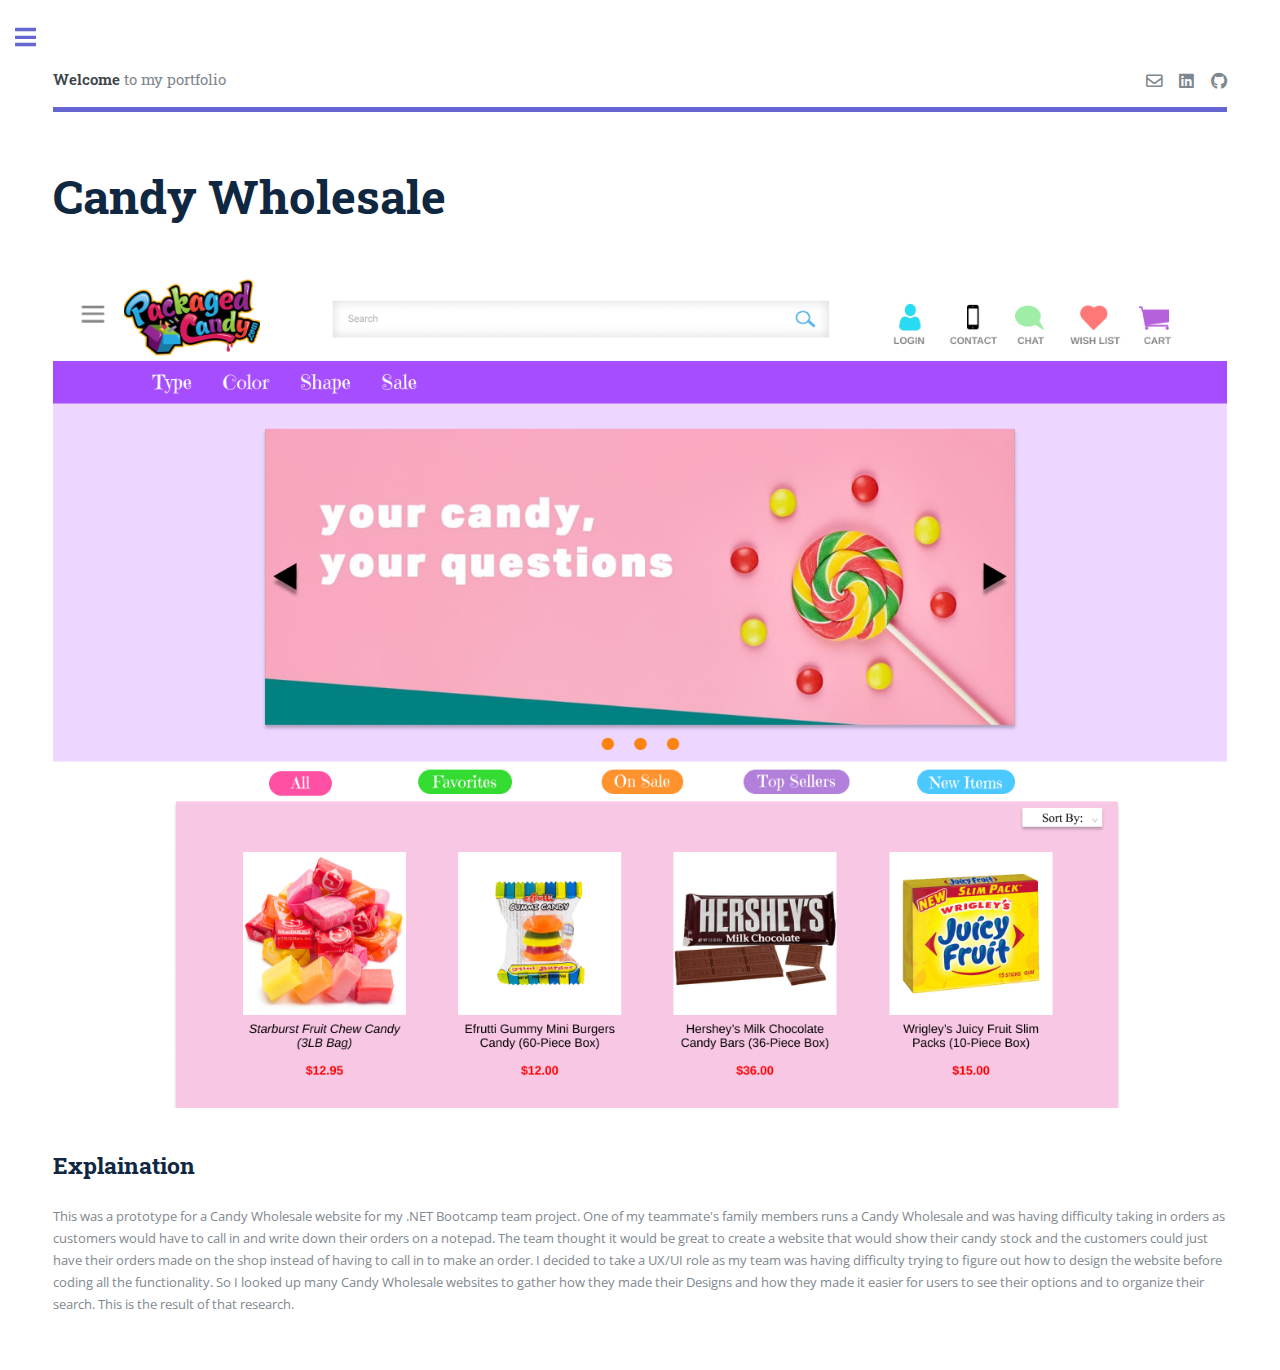
==== commit 2ff2e514: "Update candy.html" ====
--- a/candy.html
+++ b/candy.html
@@ -32,7 +32,6 @@
 									</header>
 
 									<span class="image main"><img src="images/Wholesale.png" alt="" /></span>
-									<span class="image main"><img src="images/Wholesale-Wireframe.png" alt="" /></span>
 
 									<h2>Explaination</h2>
 									<p> This was a prototype for a Candy Wholesale website for my .NET Bootcamp team project. One of my teammate's family members runs a Candy Wholesale and was having difficulty 
@@ -103,4 +102,4 @@
 			<script src="assets/js/main.js"></script>
 
 	</body>
-</html>+</html>
